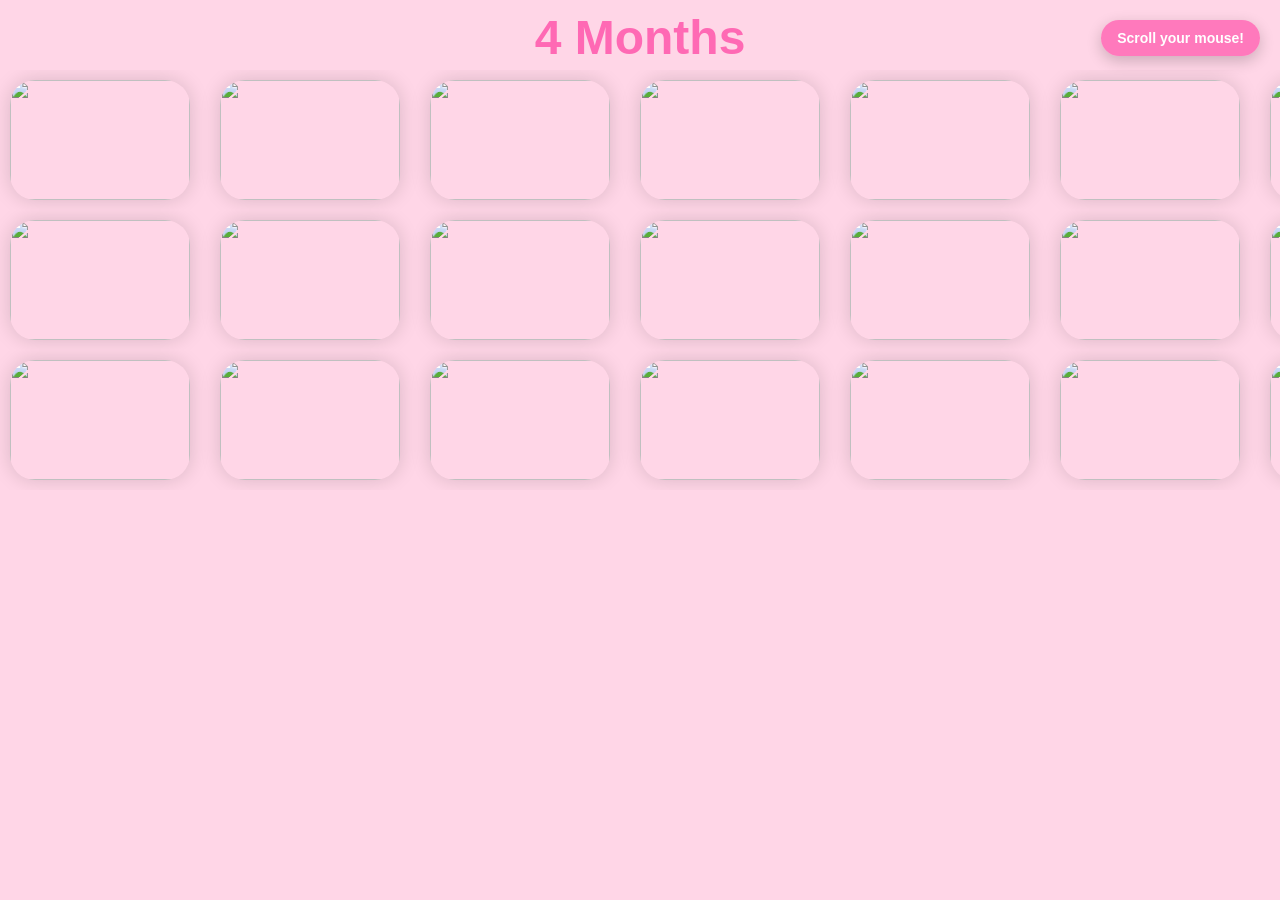
==== album.html @ 6e611013 "Add files via upload" ====
<!DOCTYPE html>
<html lang="en">
<head>
    <meta charset="UTF-8">
    <meta name="viewport" content="width=device-width, initial-scale=1.0">
    <title>Photo Album</title>

    <link rel="stylesheet" href="style.css">
</head>

<body class="album-page">
    <div class="scroll-prompt">
    Scroll your mouse!
    </div>
    <h1 class="album-title">
        4 Months
    </h1>

    <div class="scroll-container">

        <div class="photo-row row1">
            <img src="photos/photo1.jpg">
            <img src="photos/photo2.jpg">
            <img src="photos/photo3.jpg">
            <img src="photos/photo1.jpg">
            <img src="photos/photo2.jpg">
            <img src="photos/photo5.jpg">
            <img src="photos/photo2.jpg">
            <img src="photos/photo6.jpg">
        </div>

        <div class="photo-row row2">
            <img src="photos/photo4.jpg">
            <img src="photos/photo5.jpg">
            <img src="photos/photo6.jpg">
            <img src="photos/photo4.jpg">
            <img src="photos/photo5.jpg">
            <img src="photos/photo2.jpg">
            <img src="photos/photo1.jpg">
            <img src="photos/photo3.jpg">
        </div>

        <div class="photo-row row3">
            <img src="photos/photo2.jpg">
            <img src="photos/photo3.jpg">
            <img src="photos/photo1.jpg">
            <img src="photos/photo6.jpg">
            <img src="photos/photo5.jpg">
            <img src="photos/photo2.jpg">
            <img src="photos/photo1.jpg">
            <img src="photos/photo4.jpg">
        </div>

    </div>

    <script src="album.js"></script>

</body>
</html>
---- style.css ----
body {
    margin: 0;
    font-family: Arial, sans-serif;
    background: #ffd6e7;
    overflow-x: hidden;
}

/* HOME PAGE */

.home-page {
    display: flex;
    justify-content: center;
    align-items: center;
    height: 100vh;
}


.container {
    text-align: center;
}

.title {
    color: hotpink;
    font-size: 4rem;
    margin-bottom: 60px;
}

#runawayBtn {
    position: absolute;
    padding: 15px 35px;
    font-size: 1.2rem;
    border: none;
    border-radius: 40px;
    background: hotpink;
    color: white;
    cursor: pointer;
    transition: 0.15s;
}

.secret-link {
    display: block;
    margin-top: 180px;
    color: deeppink;
    text-decoration: none;
    font-size: 1.2rem;
}

/* QUIZ PAGE */

.scroll-prompt {
    position: fixed;
    top: 20px;
    right: 20px;
    background: rgba(255, 105, 180, 0.85);
    color: white;
    padding: 10px 16px;
    border-radius: 20px;
    font-size: 14px;
    font-weight: bold;
    z-index: 999;
    box-shadow: 0 5px 15px rgba(0,0,0,0.2);
    user-select: none;
}

.quiz-page {
    display: flex;
    justify-content: center;
    align-items: center;
    min-height: 100vh;
}

.quiz-container {
    background: white;
    padding: 40px;
    border-radius: 25px;
    width: 80%;
    max-width: 600px;
    box-shadow: 0px 0px 20px rgba(0,0,0,0.1);
}

.quiz-container h1 {
    text-align: center;
    color: hotpink;
}

.question {
    margin: 25px 0;
}

.question p {
    color: #ff4f93;
    font-weight: bold;
}

input {
    width: 100%;
    padding: 12px;
    border-radius: 15px;
    border: 2px solid pink;
    outline: none;
}

.next-button {
    display: inline-block;
    margin-top: 25px;
    background: hotpink;
    color: white;
    padding: 15px 30px;
    border-radius: 30px;
    text-decoration: none;
}

/* ALBUM PAGE */

.album-page {
    margin: 0;
    overflow: hidden;
    background: #ffd6e7;
    font-family: Arial, sans-serif;
}

.album-title {
    text-align: center;
    color: hotpink;
    font-size: 3rem;
    margin: 10px 0 5px 0;
}

.scroll-container {
    display: flex;
    flex-direction: column;
    gap: 0px;      
    margin-top: 0px; 
}

.photo-row {
    display: flex;
    gap: 30px;
    overflow-x: scroll;
    overflow-y: hidden;
    scrollbar-width: none;
    padding: 10px;
}

.photo-row::-webkit-scrollbar {
    display: none;
}

.photo-row img {
    width: 180px;
    height: 120px;
    object-fit: cover;
    border-radius: 25px;
    flex-shrink: 0;
    box-shadow: 0 0 20px rgba(0,0,0,0.15);
    transition: transform 0.3s;
}

.photo-row img:hover {
    transform: scale(1.05);
}
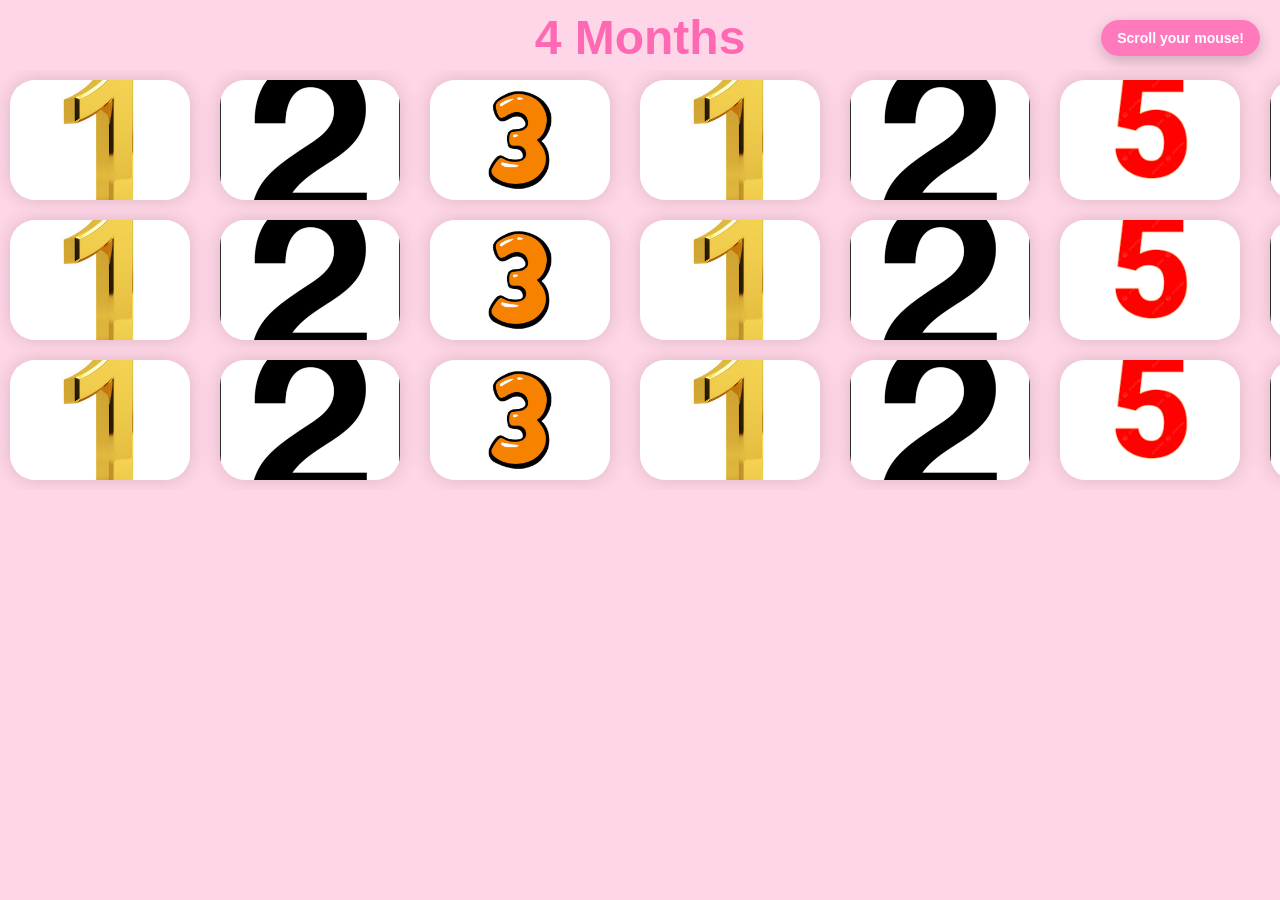
==== commit 8a1f3b4a: "Update album.html" ====
--- a/album.html
+++ b/album.html
@@ -19,36 +19,36 @@
     <div class="scroll-container">
 
         <div class="photo-row row1">
-            <img src="photos/photo1.jpg">
-            <img src="photos/photo2.jpg">
-            <img src="photos/photo3.jpg">
-            <img src="photos/photo1.jpg">
-            <img src="photos/photo2.jpg">
-            <img src="photos/photo5.jpg">
-            <img src="photos/photo2.jpg">
-            <img src="photos/photo6.jpg">
+            <img src="photo1.jpg">
+            <img src="photo2.jpg">
+            <img src="photo3.jpg">
+            <img src="photo1.jpg">
+            <img src="photo2.jpg">
+            <img src="photo5.jpg">
+            <img src="photo2.jpg">
+            <img src="photo6.jpg">
         </div>
 
         <div class="photo-row row2">
-            <img src="photos/photo4.jpg">
-            <img src="photos/photo5.jpg">
-            <img src="photos/photo6.jpg">
-            <img src="photos/photo4.jpg">
-            <img src="photos/photo5.jpg">
-            <img src="photos/photo2.jpg">
-            <img src="photos/photo1.jpg">
-            <img src="photos/photo3.jpg">
+            <img src="photo1.jpg">
+            <img src="photo2.jpg">
+            <img src="photo3.jpg">
+            <img src="photo1.jpg">
+            <img src="photo2.jpg">
+            <img src="photo5.jpg">
+            <img src="photo2.jpg">
+            <img src="photo6.jpg">
         </div>
 
         <div class="photo-row row3">
-            <img src="photos/photo2.jpg">
-            <img src="photos/photo3.jpg">
-            <img src="photos/photo1.jpg">
-            <img src="photos/photo6.jpg">
-            <img src="photos/photo5.jpg">
-            <img src="photos/photo2.jpg">
-            <img src="photos/photo1.jpg">
-            <img src="photos/photo4.jpg">
+            <img src="photo1.jpg">
+            <img src="photo2.jpg">
+            <img src="photo3.jpg">
+            <img src="photo1.jpg">
+            <img src="photo2.jpg">
+            <img src="photo5.jpg">
+            <img src="photo2.jpg">
+            <img src="photo6.jpg">
         </div>
 
     </div>
@@ -56,4 +56,4 @@
     <script src="album.js"></script>
 
 </body>
-</html>+</html>
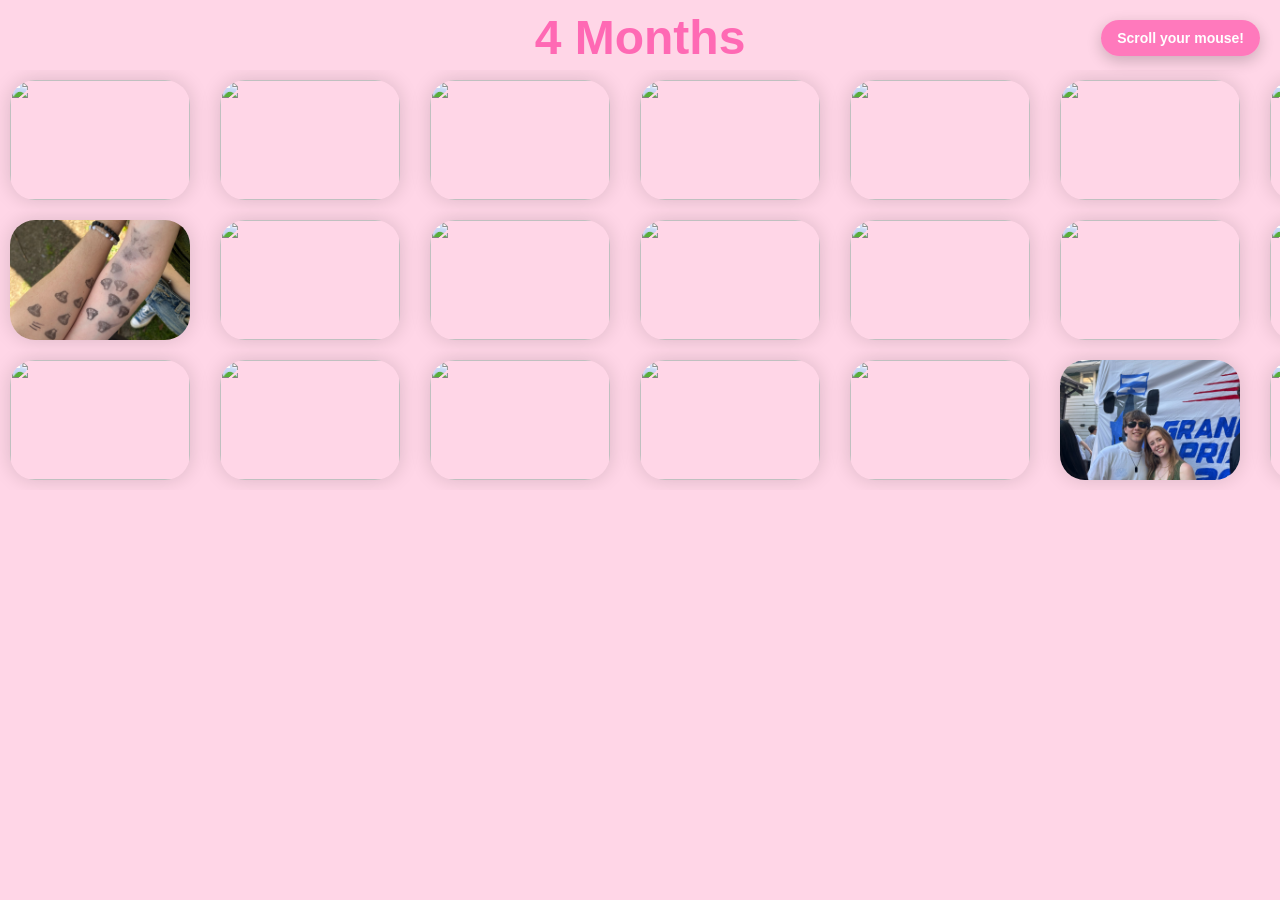
==== commit 9cf6fd2e: "Update album.html" ====
--- a/album.html
+++ b/album.html
@@ -22,33 +22,33 @@
             <img src="photo1.jpg">
             <img src="photo2.jpg">
             <img src="photo3.jpg">
-            <img src="photo1.jpg">
-            <img src="photo2.jpg">
+            <img src="photo4.jpg">
             <img src="photo5.jpg">
-            <img src="photo2.jpg">
             <img src="photo6.jpg">
+            <img src="photo7.jpg">
+            <img src="photo8.jpg">
         </div>
 
         <div class="photo-row row2">
-            <img src="photo1.jpg">
-            <img src="photo2.jpg">
-            <img src="photo3.jpg">
-            <img src="photo1.jpg">
-            <img src="photo2.jpg">
-            <img src="photo5.jpg">
-            <img src="photo2.jpg">
-            <img src="photo6.jpg">
+            <img src="photo9.jpg">
+            <img src="photo10.jpg">
+            <img src="photo11.jpg">
+            <img src="photo12.jpg">
+            <img src="photo13.jpg">
+            <img src="photo14.jpg">
+            <img src="photo15.jpg">
+            <img src="photo16.jpg">
         </div>
 
         <div class="photo-row row3">
-            <img src="photo1.jpg">
-            <img src="photo2.jpg">
-            <img src="photo3.jpg">
-            <img src="photo1.jpg">
-            <img src="photo2.jpg">
-            <img src="photo5.jpg">
-            <img src="photo2.jpg">
-            <img src="photo6.jpg">
+            <img src="photo17.jpg">
+            <img src="photo18.jpg">
+            <img src="photo19.jpg">
+            <img src="photo20.jpg">
+            <img src="photo21.jpg">
+            <img src="photo22.jpg">
+            <img src="photo23.jpg">
+            <img src="photo24.jpg">
         </div>
 
     </div>
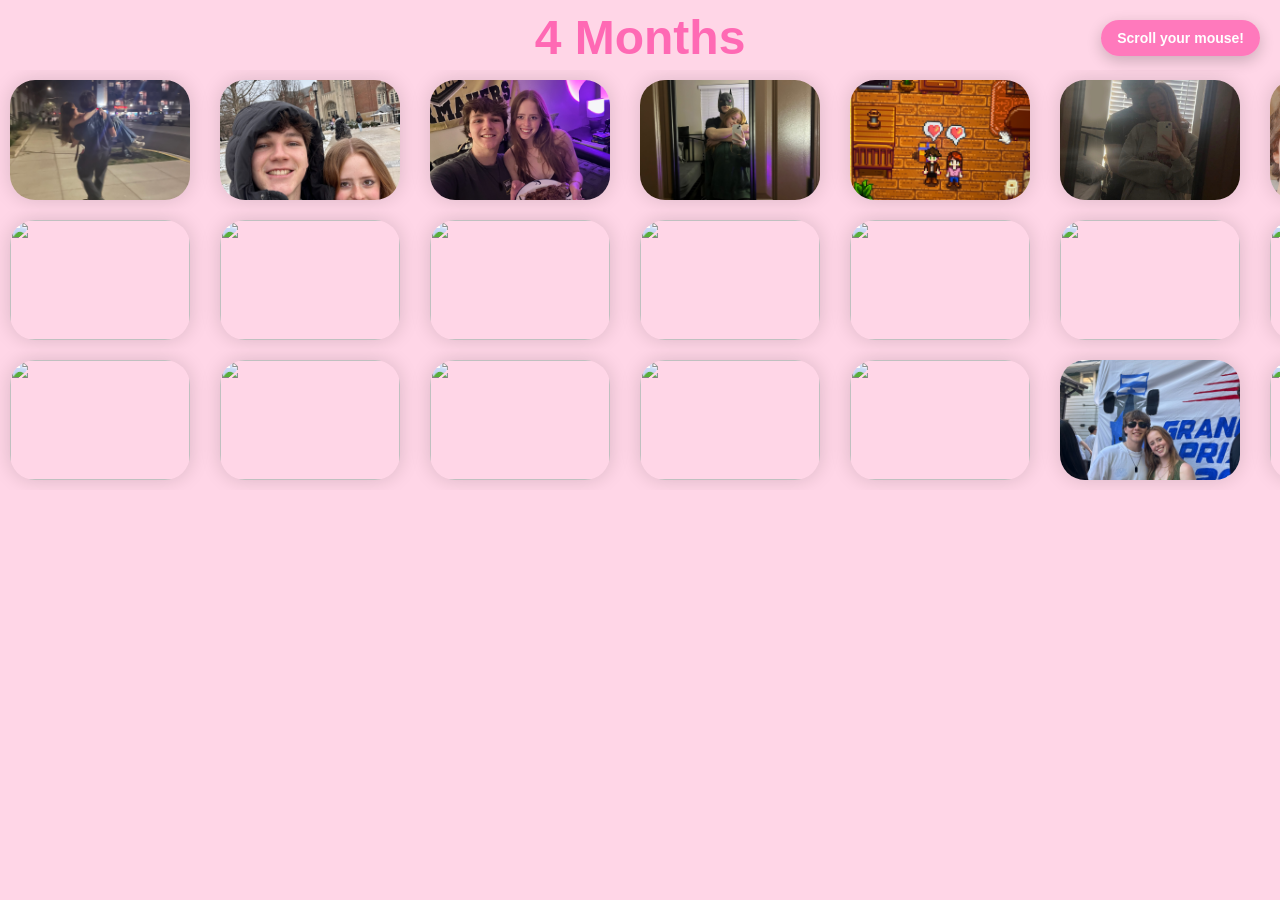
==== commit ca0d201d: "Update album.html" ====
--- a/album.html
+++ b/album.html
@@ -19,18 +19,18 @@
     <div class="scroll-container">
 
         <div class="photo-row row1">
-            <img src="photo1.jpg">
-            <img src="photo2.jpg">
-            <img src="photo3.jpg">
-            <img src="photo4.jpg">
-            <img src="photo5.jpg">
-            <img src="photo6.jpg">
-            <img src="photo7.jpg">
-            <img src="photo8.jpg">
+            <img src="photo1.JPG">
+            <img src="photo2.JPG">
+            <img src="photo3.JPG">
+            <img src="photo4.JPG">
+            <img src="photo5.JPG">
+            <img src="photo6.JPG">
+            <img src="photo7.JPG">
+            <img src="photo8.JPG">
         </div>
 
         <div class="photo-row row2">
-            <img src="photo9.jpg">
+            <img src="photo9.JPG">
             <img src="photo10.jpg">
             <img src="photo11.jpg">
             <img src="photo12.jpg">
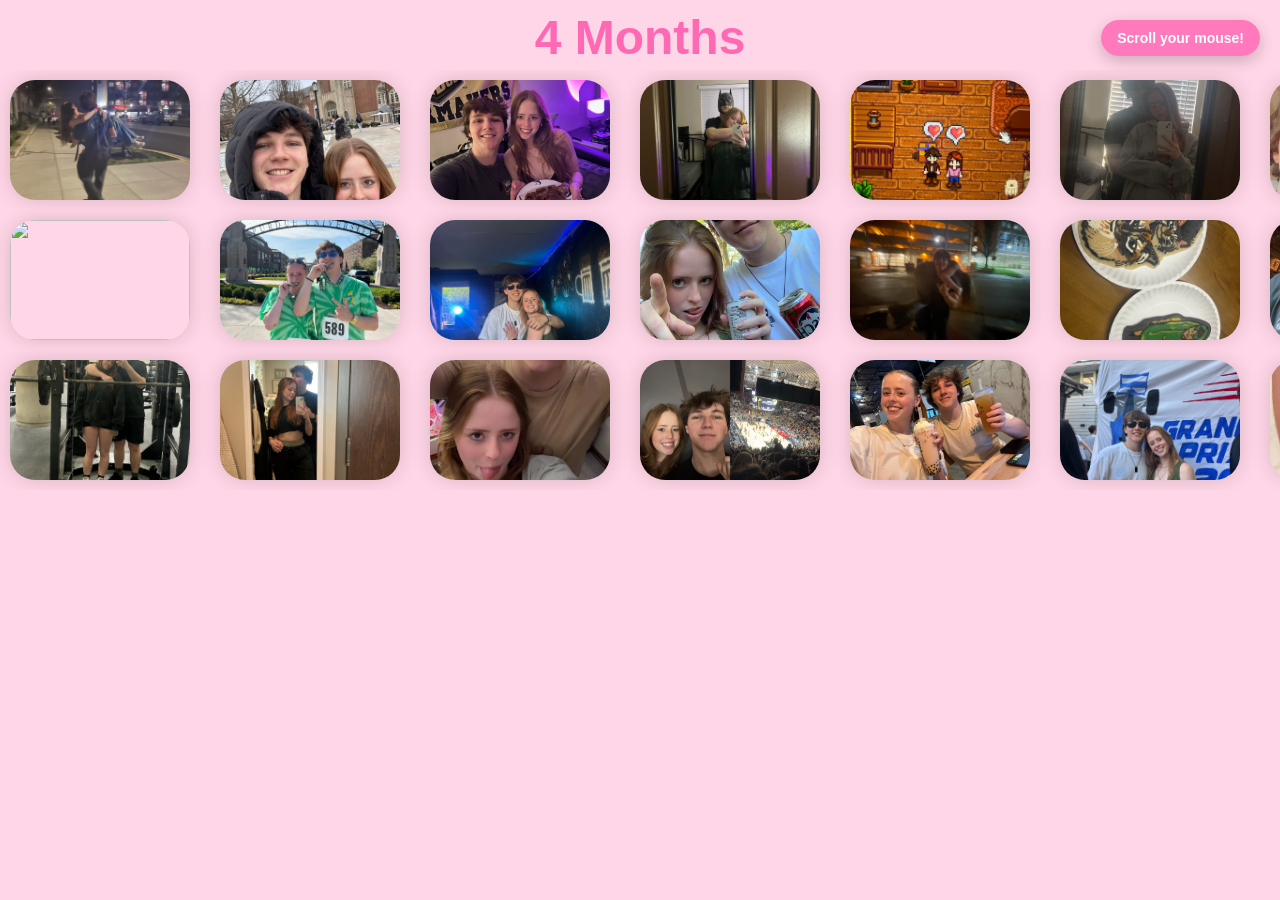
==== commit ec0fcb46: "Update album.html" ====
--- a/album.html
+++ b/album.html
@@ -26,29 +26,29 @@
             <img src="photo5.JPG">
             <img src="photo6.JPG">
             <img src="photo7.JPG">
-            <img src="photo8.JPG">
+            <img src="photo8.jpg">
         </div>
 
         <div class="photo-row row2">
             <img src="photo9.JPG">
-            <img src="photo10.jpg">
-            <img src="photo11.jpg">
-            <img src="photo12.jpg">
-            <img src="photo13.jpg">
-            <img src="photo14.jpg">
-            <img src="photo15.jpg">
-            <img src="photo16.jpg">
+            <img src="photo10.JPG">
+            <img src="photo11.JPG">
+            <img src="photo12.JPG">
+            <img src="photo13.JPG">
+            <img src="photo14.JPG">
+            <img src="photo15.JPG">
+            <img src="photo16.JPG">
         </div>
 
         <div class="photo-row row3">
-            <img src="photo17.jpg">
-            <img src="photo18.jpg">
-            <img src="photo19.jpg">
-            <img src="photo20.jpg">
-            <img src="photo21.jpg">
+            <img src="photo17.JPG">
+            <img src="photo18.JPG">
+            <img src="photo19.JPG">
+            <img src="photo20.JPG">
+            <img src="photo21.JPG">
             <img src="photo22.jpg">
-            <img src="photo23.jpg">
-            <img src="photo24.jpg">
+            <img src="photo23.JPG">
+            <img src="photo24.JPG">
         </div>
 
     </div>
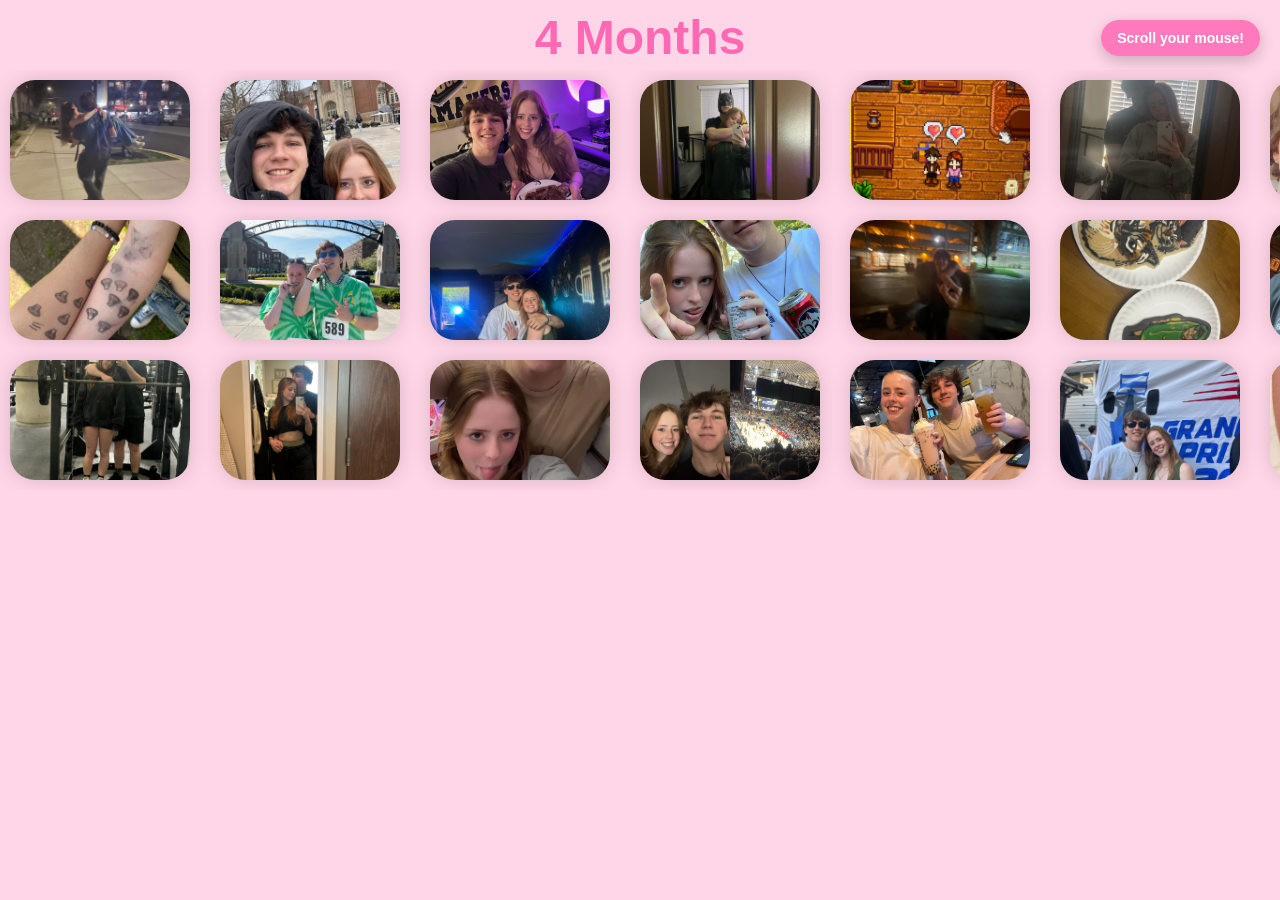
==== commit b27b2ef5: "Update album.html" ====
--- a/album.html
+++ b/album.html
@@ -30,7 +30,7 @@
         </div>
 
         <div class="photo-row row2">
-            <img src="photo9.JPG">
+            <img src="photo9.jpg">
             <img src="photo10.JPG">
             <img src="photo11.JPG">
             <img src="photo12.JPG">
